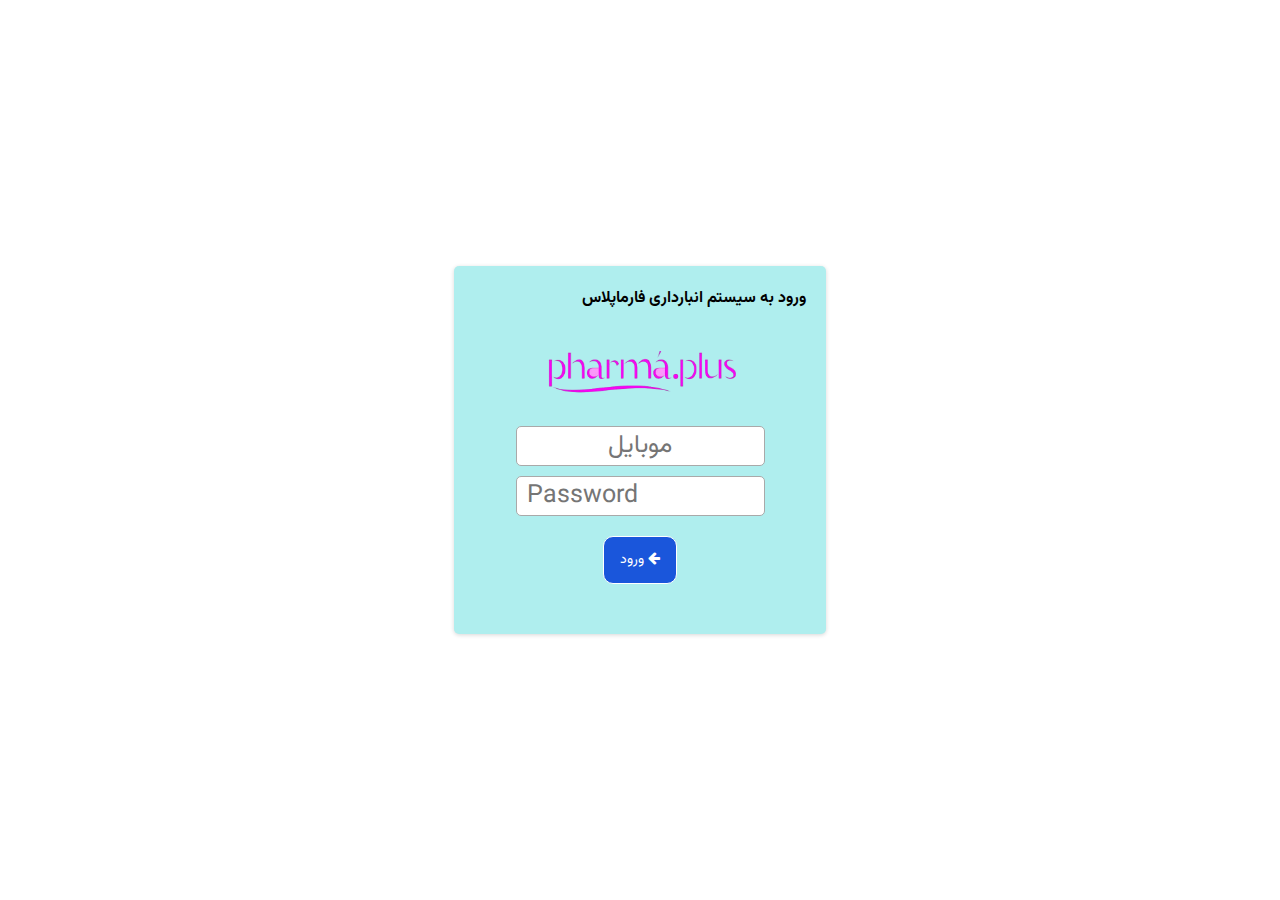
==== pages/login/index.html @ 61686843 "login page" ====
<!DOCTYPE html>
<html lang="en">

<head>
  <meta charset="UTF-8">
  <meta name="viewport" content="width=device-width, initial-scale=1.0">

  <!-- font -->
  <link href="https://fonts.googleapis.com/css2?family=Vazirmatn:wght@400;700&display=swap" rel="stylesheet">
  <link href="//maxcdn.bootstrapcdn.com/font-awesome/4.1.0/css/font-awesome.min.css" rel="stylesheet">

  <script src="../../scripts/timeNow.js"></script>
  <script src="../../scripts/stockNumber.js"></script>
  <script src="../../scripts/stockChanges.js"></script>
  <script src="../../scripts/formatNumber.js"></script>
  <script src="../../scripts/shopFirstCharacter.js"></script>


  <link rel="stylesheet" href="../../style.css">
  <title>pharma-plus</title>
  <link rel="icon" type="image/x-icon" href="../../img/favicon.png">
</head>

<body>
  <div class="container-login">
    <!-- start login form -->
    <div class="box">
      <h4> ورود به سیستم انبارداری فارماپلاس </h4>
      <div class="form-login">
        <img src="../../img/Logo.png" alt="logo" width="200">
        <input type="number" placeholder="موبایل">
        <input type="password" placeholder="Password">
        <button class="btn">
          <i class="fa fa-arrow-left"></i>
          ورود
        </button>
      </div>
    </div>
    <!-- end login form -->
  </div>
</body>

</html>
---- style.css ----
* {
  margin: 0;
  padding: 0;
  box-sizing: border-box;
}

body, h1, h2, h3, h4, h5, h6, input {
  direction: rtl;
  font-family: 'Vazirmatn', sans-serif;
}

/* inputs */
input[type=number], 
input[type=text],
input[type=password]  {
  height: 40px;
  border-radius: 5px;
  outline: 0;
  border: 1px solid darkgray;
  padding: 10px;
  font-size: 25px;
  width: 200px;
}

input::-webkit-outer-spin-button,
input::-webkit-inner-spin-button {
  -webkit-appearance: none;
  margin: 0;
}

input[type=password] {
  direction: ltr;
}

input[type=number] {
  -moz-appearance: textfield;
  direction: ltr;
  text-align: center;
}

/* buttons */
.btn {
  font-family: 'Vazirmatn', sans-serif;
  background-color: #1a56db; 
  border: 1px solid ; 
  color: white; 
  padding: 12px 16px; 
  font-size: 14px; 
  cursor: pointer;
  border-radius: 10px;
  margin: 10px
}

.btn:hover {
  background-color: RoyalBlue;
}

.btn.btn-success {
  background: #15803d;
}
.btn.btn-success:hover {
  background-color: #166534;
}

.btn.btn-danger {
  background: #b91c1c;
}
.btn.btn-danger:hover {
  background-color: #991B1B;
}

/* table */
.container-table {
  overflow-x: auto;
  margin: 20px 0;
  border-radius: 5px;
  box-shadow: rgba(0, 0, 0, 0.16) 0px 1px 4px;
}

table {
  border-collapse: collapse;
  width: 100%;
}

th, td {
  text-align: center;
  padding: 14px;
  white-space: nowrap;
}

tr:nth-child(even) {background-color: #f2f2f2;}


.container {
  margin: 20px;
}

header {
  display: flex;
  justify-content: space-between;
  align-items: center;
  background: #e5e7eb;
  padding: 20px;
}

header > div {
  width: 33%;
  display: flex;
  text-align: center;
  justify-content: center;
}

header > div:first-child  {
  justify-content: flex-start;
}

header > div:last-child  {
  justify-content: flex-end;
}

.list-boxs {
  display: grid;
  grid-template-columns: repeat(4, 1fr);
  grid-template-rows: 1fr;
  grid-column-gap: 20px;
  grid-row-gap: 0px;
}

.box {
  margin: 40px 0;
  padding: 20px;
  border-radius: 5px;
  box-shadow: rgba(0, 0, 0, 0.16) 0px 1px 4px;
}

#search-sku {
  width: 100%;
  display: flex;
  align-items: center;
  flex-direction: column;
  justify-content: center;
  margin: 10px;
}

td#stock {
  width: 100px;
  text-align: right;
}

td#shop {
  display: flex;
  justify-content: flex-start;
  gap: 10px;
}

td#shop > span  {
  width: 25px;
  height: 25px;
  background: pink;
  display: flex;
  align-items: center;
  justify-content: center;
  border-radius: 5px;
  line-height: 25px;
}

.stock-change-items {
  display: flex;
  justify-content: space-between;
  gap: 30px
}

.stock-change-items input {
  margin-left: 10px;
}

.stock-change-items label {
  width: 100%;
  padding: 15px;
  display: flex;
  cursor: pointer;
}

.stock-change-items > div:hover {
  background: rgb(234, 234, 234);
}

.stock-change-items > div {
  flex-grow: 1;
  border: 1px solid darkgray;
  margin: 20px 0;
  border-radius: 5px;
}

.stock-change-boxs {
  display: flex;
  justify-content: center;
}

.stock-change-box {
  display: flex;
  text-align: center;
  flex-direction: column;
  width: 650px;
  padding: 15px;
  border: 1px solid darkgray;
  margin: 20px 0;
  border-radius: 5px;
  align-items: center;
}

.stock-change-box input[type=text] {
  margin: 20px;
  width: 80%;
  font-size: 14px;
}

.stock-change-box.increase {
  background: #BBF7D0;
  border-color: #166534
}

.stock-change-box.decrease {
  background: #FECACA;
  border-color: #ef4444
}

.stock-change-box p {
  margin: 15px 0;
}

.input-icon {
  display: flex;
  justify-content: center;
}

.input-icon img {
  margin: 0 5px;
  border: green;
  border-radius: 10px;
}

.container-login {
  margin: 20px;
  display: flex;
  align-items: center;
  justify-content: center;
  height: calc(100dvh - 40px);
}

.container-login .box {
  background: paleturquoise;
}

.container-login .box {
  width: 30%;
}

.container-login input {
  width: 75%;
}

.form-login {
  display: flex;
  flex-direction: column;
  gap: 10px;
  justify-content: center;
  align-items: center;
  margin: 20px 0;
}

.form-login img {
  margin: 20px 0;
}

@media (max-width: 600px) {
  #time-display {
    display: none;
  }
  .stock-change-items {
    flex-direction: column;
    gap: 0;
  }
  .stock-change-box .btn, #search-sku .btn, input, .container-login .box, .container-login .btn {
    width: 100% !important;
  }
  .input-icon {
    flex-direction: column;
    align-items: center;
    gap: 20px;
  }
}
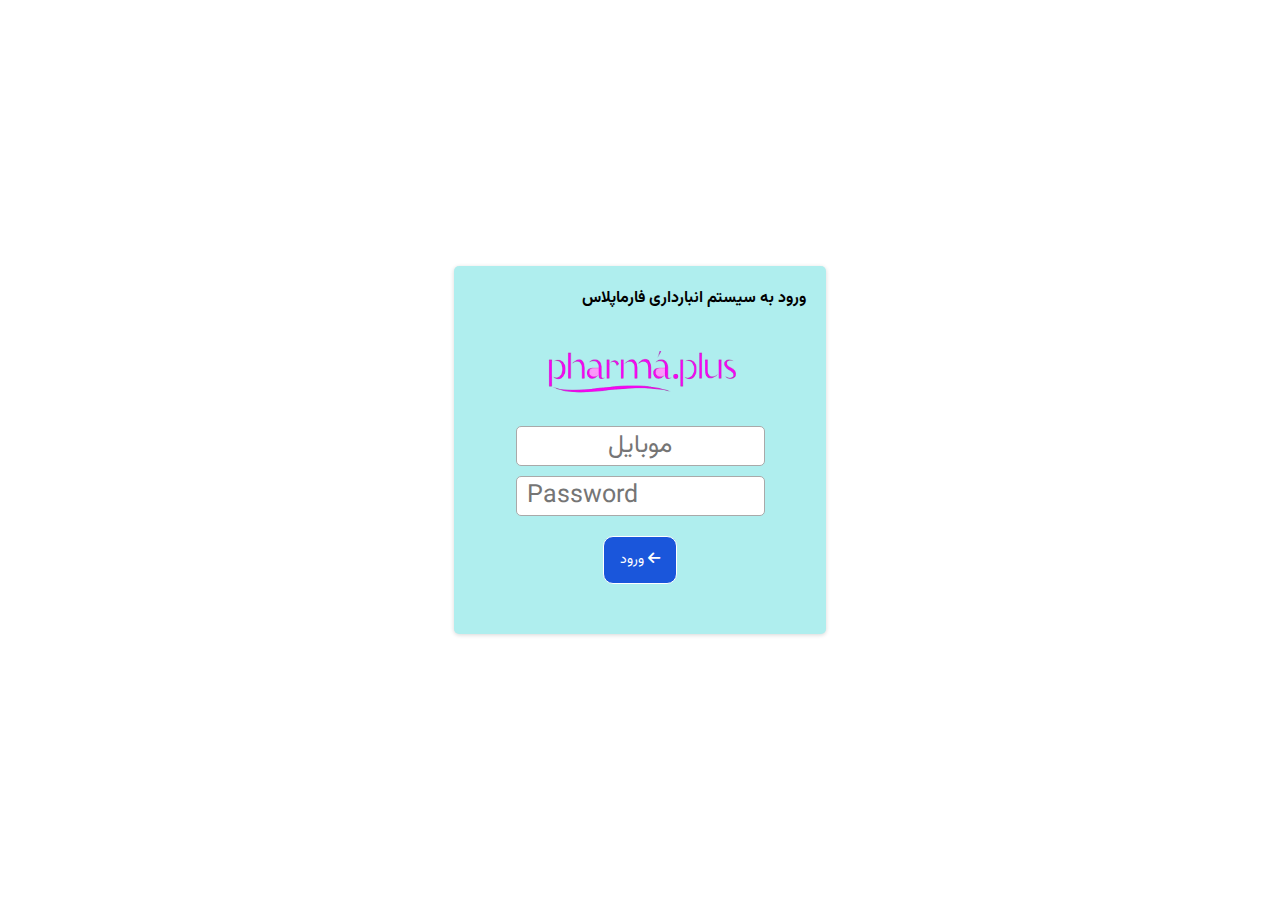
==== commit 7abc5af6: "update cdn font-awesome" ====
--- a/pages/login/index.html
+++ b/pages/login/index.html
@@ -7,7 +7,7 @@
 
   <!-- font -->
   <link href="https://fonts.googleapis.com/css2?family=Vazirmatn:wght@400;700&display=swap" rel="stylesheet">
-  <link href="//maxcdn.bootstrapcdn.com/font-awesome/4.1.0/css/font-awesome.min.css" rel="stylesheet">
+  <link href="https://cdnjs.cloudflare.com/ajax/libs/font-awesome/6.7.2/css/all.min.css" rel="stylesheet">
 
   <script src="../../scripts/timeNow.js"></script>
   <script src="../../scripts/stockNumber.js"></script>
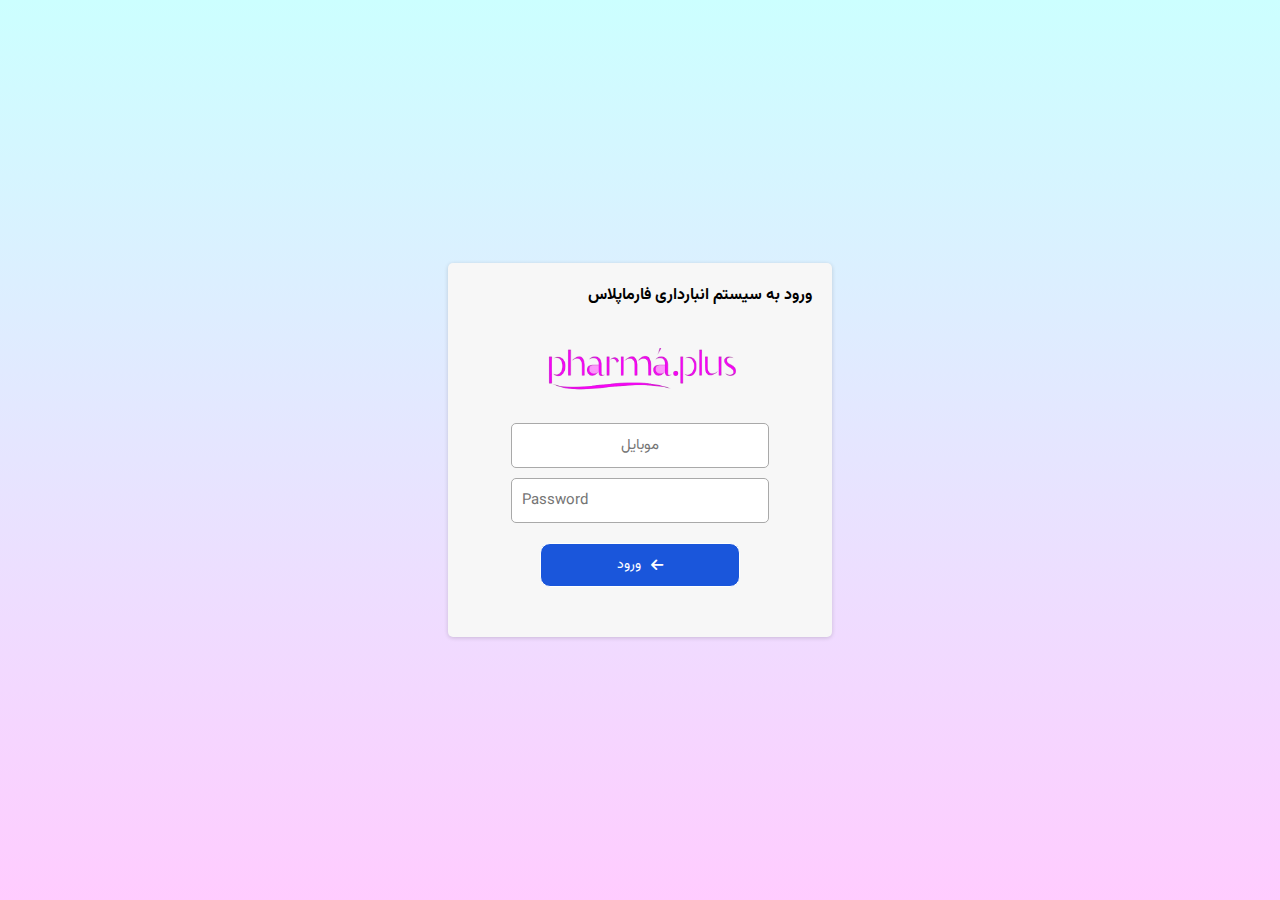
==== commit fa92ea95: "update login page" ====
--- a/pages/login/index.html
+++ b/pages/login/index.html
@@ -14,7 +14,7 @@
   <script src="../../scripts/stockChanges.js"></script>
   <script src="../../scripts/formatNumber.js"></script>
   <script src="../../scripts/shopFirstCharacter.js"></script>
-
+  <script src="../../scripts/randomBackground.js"></script>
 
   <link rel="stylesheet" href="../../style.css">
   <title>pharma-plus</title>
@@ -22,7 +22,7 @@
 </head>
 
 <body>
-  <div class="container-login">
+  <div class="container-login" id="light-bg">
     <!-- start login form -->
     <div class="box">
       <h4> ورود به سیستم انبارداری فارماپلاس </h4>
--- a/style.css
+++ b/style.css
@@ -1,3 +1,4 @@
+/******************************************* PUBLIC ********************************************/
 * {
   margin: 0;
   padding: 0;
@@ -10,16 +11,17 @@
 }
 
 /* inputs */
-input[type=number], 
-input[type=text],
-input[type=password]  {
-  height: 40px;
+input {
   border-radius: 5px;
   outline: 0;
   border: 1px solid darkgray;
   padding: 10px;
-  font-size: 25px;
+  font-size: 15px;
   width: 200px;
+}
+
+input[type="radio"] {
+  width: 15px;
 }
 
 input::-webkit-outer-spin-button,
@@ -28,14 +30,17 @@
   margin: 0;
 }
 
-input[type=password] {
-  direction: ltr;
+input[type=password], input[type=number] {
+direction: ltr;
 }
 
 input[type=number] {
-  -moz-appearance: textfield;
-  direction: ltr;
-  text-align: center;
+-moz-appearance: textfield;
+direction: ltr;
+}
+
+input[type=number]::placeholder {
+text-align: center;
 }
 
 /* buttons */
@@ -44,11 +49,16 @@
   background-color: #1a56db; 
   border: 1px solid ; 
   color: white; 
-  padding: 12px 16px; 
+  padding: 10px; 
   font-size: 14px; 
   cursor: pointer;
   border-radius: 10px;
-  margin: 10px
+  margin: 10px;
+  display: flex;
+  align-items: center;
+  justify-content: center;
+  gap: 10px;
+  min-width: 200px
 }
 
 .btn:hover {
@@ -90,10 +100,61 @@
 
 tr:nth-child(even) {background-color: #f2f2f2;}
 
-
 .container {
   margin: 20px;
 }
+
+/* chip */
+.chip{
+    display: inline-flex;
+    flex-direction: row;
+    background-color: #e5e5e5;
+    border: none;
+    cursor: default;
+    height: 36px;
+    outline: none;
+    padding: 0;
+    color: #333333;
+    white-space: nowrap;
+    align-items: center;
+    border-radius: 16px;
+    vertical-align: middle;
+    text-decoration: none;
+    justify-content: center;
+    margin: 10px 0;
+}
+.chip-head {
+    display: flex;
+    position: relative;
+    overflow: hidden;
+    background-color: #32C5D2;
+    font-size: 1.25rem;
+    flex-shrink: 0;
+    align-items: center;
+    user-select: none;
+    border-radius: 50%;
+    justify-content: center;
+    width: 36px;
+    color: #fff;
+    height: 36px;
+    font-size: 20px;
+    margin-right: -4px;
+}
+.chip-content {
+    cursor: inherit;
+    display: flex;
+    align-items: center;
+    user-select: none;
+    white-space: nowrap;
+    padding-left: 12px;
+    padding-right: 12px;
+}
+
+.chip-svg:hover {
+    color: #666666;
+}
+
+/******************************************* END PUBLIC ********************************************/
 
 header {
   display: flex;
@@ -241,15 +302,14 @@
 }
 
 .container-login {
-  margin: 20px;
-  display: flex;
-  align-items: center;
-  justify-content: center;
-  height: calc(100dvh - 40px);
+  display: flex;
+  align-items: center;
+  justify-content: center;
+  height: calc(100dvh);
 }
 
 .container-login .box {
-  background: paleturquoise;
+  background: #f7f7f7
 }
 
 .container-login .box {
@@ -272,6 +332,58 @@
 .form-login img {
   margin: 20px 0;
 }
+
+/* light background */
+.bg-1 {
+background: rgb(255, 204, 204);
+background: linear-gradient(45deg, rgba(255, 204, 204, 1) 0%, rgba(204, 229, 255, 1) 100%);
+}
+
+.bg-2 {
+background: rgb(255, 255, 204);
+background: linear-gradient(90deg, rgba(255, 255, 204, 1) 0%, rgba(204, 255, 229, 1) 100%);
+}
+
+.bg-3 {
+background: rgb(204, 255, 204);
+background: linear-gradient(135deg, rgba(204, 255, 204, 1) 0%, rgba(204, 204, 255, 1) 100%);
+}
+
+.bg-4 {
+background: rgb(204, 255, 255);
+background: linear-gradient(180deg, rgba(204, 255, 255, 1) 0%, rgba(255, 204, 255, 1) 100%);
+}
+
+.bg-5 {
+background: rgb(255, 229, 204);
+background: linear-gradient(225deg, rgba(255, 229, 204, 1) 0%, rgba(204, 255, 255, 1) 100%);
+}
+
+.bg-6 {
+background: rgb(229, 204, 255);
+background: linear-gradient(270deg, rgba(229, 204, 255, 1) 0%, rgba(255, 204, 204, 1) 100%);
+}
+
+.bg-7 {
+background: rgb(204, 229, 255);
+background: linear-gradient(315deg, rgba(204, 229, 255, 1) 0%, rgba(255, 255, 204, 1) 100%);
+}
+
+.bg-8 {
+background: rgb(255, 204, 229);
+background: linear-gradient(360deg, rgba(255, 204, 229, 1) 0%, rgba(204, 255, 204, 1) 100%);
+}
+
+.bg-9 {
+background: rgb(204, 255, 229);
+background: linear-gradient(45deg, rgba(204, 255, 229, 1) 0%, rgba(229, 204, 255, 1) 100%);
+}
+
+.bg-10 {
+background: rgb(255, 229, 255);
+background: linear-gradient(90deg, rgba(255, 229, 255, 1) 0%, rgba(204, 204, 255, 1) 100%);
+}
+
 
 @media (max-width: 600px) {
   #time-display {
@@ -289,4 +401,7 @@
     align-items: center;
     gap: 20px;
   }
+  .container-login .box {
+    margin: 20px;
+  }
 }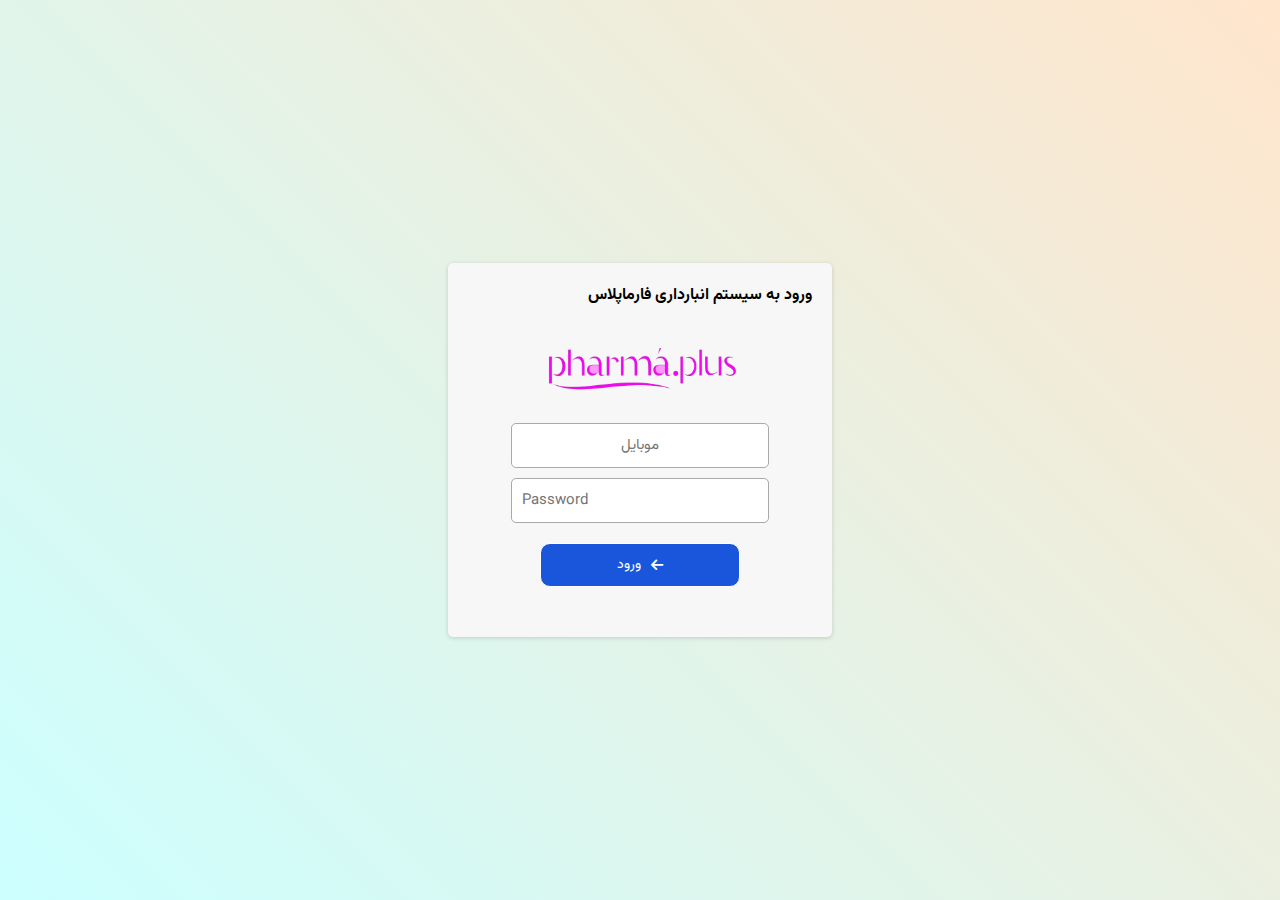
==== commit 763ff6ae: "add login, checklogin" ====
--- a/pages/login/index.html
+++ b/pages/login/index.html
@@ -15,6 +15,7 @@
   <script src="../../scripts/formatNumber.js"></script>
   <script src="../../scripts/shopFirstCharacter.js"></script>
   <script src="../../scripts/randomBackground.js"></script>
+  <script src="../../scripts/login.js"></script>
 
   <link rel="stylesheet" href="../../style.css">
   <title>pharma-plus</title>
@@ -28,8 +29,8 @@
       <h4> ورود به سیستم انبارداری فارماپلاس </h4>
       <div class="form-login">
         <img src="../../img/Logo.png" alt="logo" width="200">
-        <input type="number" placeholder="موبایل">
-        <input type="password" placeholder="Password">
+        <input type="number" id="mobile" placeholder="موبایل">
+        <input type="password" id="password" placeholder="Password">
         <button class="btn">
           <i class="fa fa-arrow-left"></i>
           ورود
--- a/style.css
+++ b/style.css
@@ -154,6 +154,36 @@
     color: #666666;
 }
 
+.btn-icon {
+  width: 30px;
+  height: 30px;
+  border-radius: 5px;
+  display: inline-flex;
+  align-items: center;
+  justify-content: center;
+  cursor: pointer;
+}
+
+.animated-circle {
+  animation-name: fade-in-out;
+  animation-duration: 1s;
+  animation-delay: 0s;
+  animation-direction: alternate;
+  animation-iteration-count: infinite;
+}
+
+@keyframes fade-in-out {
+  0% {
+    opacity: 1;
+  }
+  50% {
+    opacity: 0.5;
+  }
+  100% {
+    opacity: 1;
+  }
+}
+
 /******************************************* END PUBLIC ********************************************/
 
 header {
